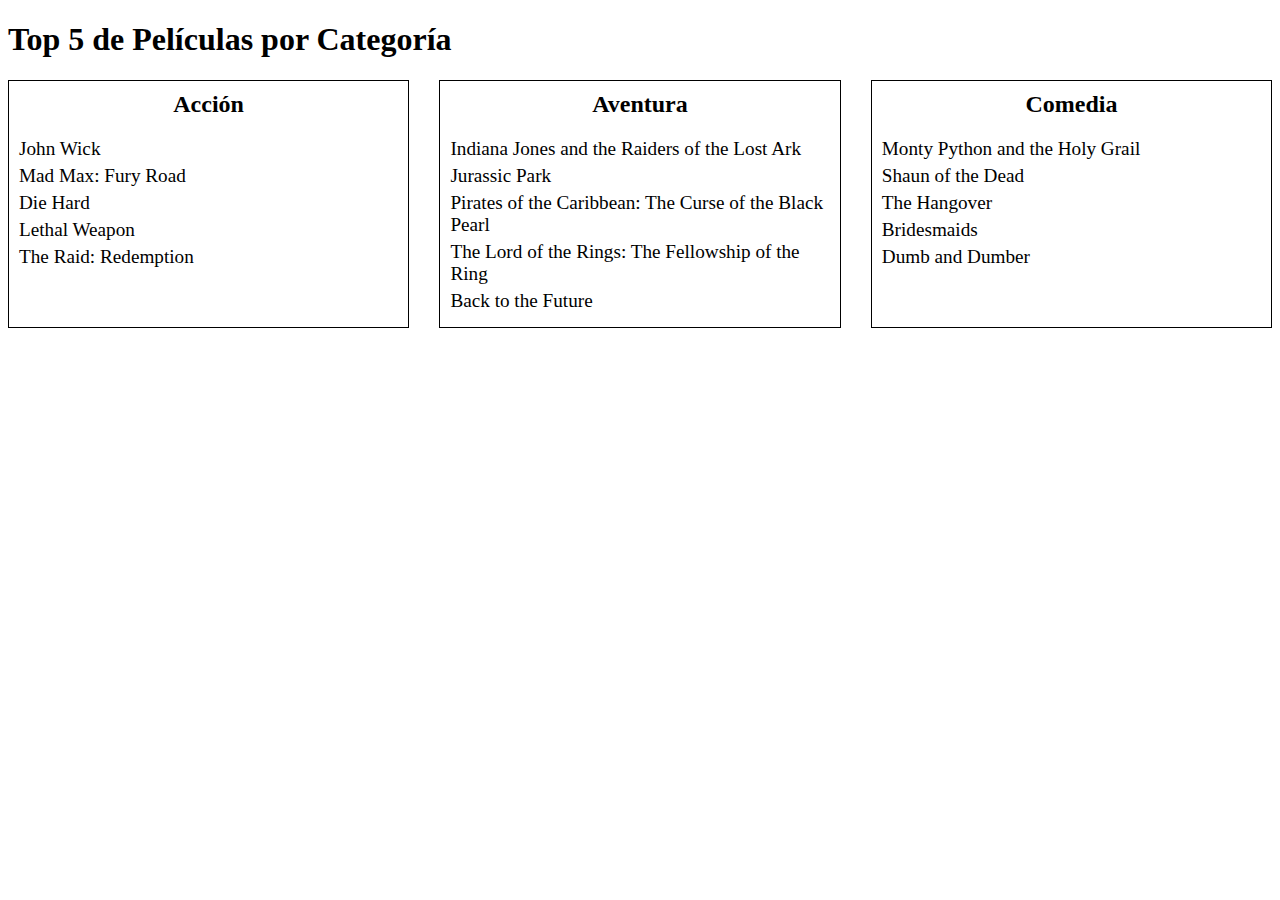
==== Muvell/index.html @ 52c37ce1 "Nuestras primeras lineas de codigo en HTML" ====
<!DOCTYPE html>
<html lang="en">
<head>
    <title>Muvell Movies</title>
    <meta charset="UTF-8">
    <meta http-equiv="X-UA-Compatible" content="IE=edge">
    <meta name="viewport" content="width=device-width, initial-scale=1.0">
    
    <!DOCTYPE html>
    <html>
    <head>
        <title>Top 5 de Películas por Categoría</title>
        <style>
            .container {
                display: flex;
                flex-wrap: wrap;
                justify-content: space-between;
            }
            .category {
                width: 30%;
                margin-bottom: 20px;
                border: 1px solid black;
                padding: 10px;
            }
            h2 {
                margin-top: 0;
                font-size: 1.5rem;
                font-weight: bold;
                text-align: center;
            }
            ul {
                margin: 0;
                padding: 0;
                list-style: none;
            }
            li {
                margin-bottom: 5px;
                font-size: 1.2rem;
            }
        </style>
    </head>
    <body>
        <h1>Top 5 de Películas por Categoría</h1>
        <div class="container">
            <div class="category">
                <h2>Acción</h2>
                <ul>
                    <li>John Wick</li>
                    <li>Mad Max: Fury Road</li>
                    <li>Die Hard</li>
                    <li>Lethal Weapon</li>
                    <li>The Raid: Redemption</li>
                </ul>
            </div>
            <div class="category">
                <h2>Aventura</h2>
                <ul>
                    <li>Indiana Jones and the Raiders of the Lost Ark</li>
                    <li>Jurassic Park</li>
                    <li>Pirates of the Caribbean: The Curse of the Black Pearl</li>
                    <li>The Lord of the Rings: The Fellowship of the Ring</li>
                    <li>Back to the Future</li>
                </ul>
            </div>
            <div class="category">
                <h2>Comedia</h2>
                <ul>
                    <li>Monty Python and the Holy Grail</li>
                    <li>Shaun of the Dead</li>
                    <li>The Hangover</li>
                    <li>Bridesmaids</li>
                    <li>Dumb and Dumber</li>
                </ul>
            </div>
            <!-- Agrega más categorías según las películas que necesites -->
        </div>
    </body>
    </html>
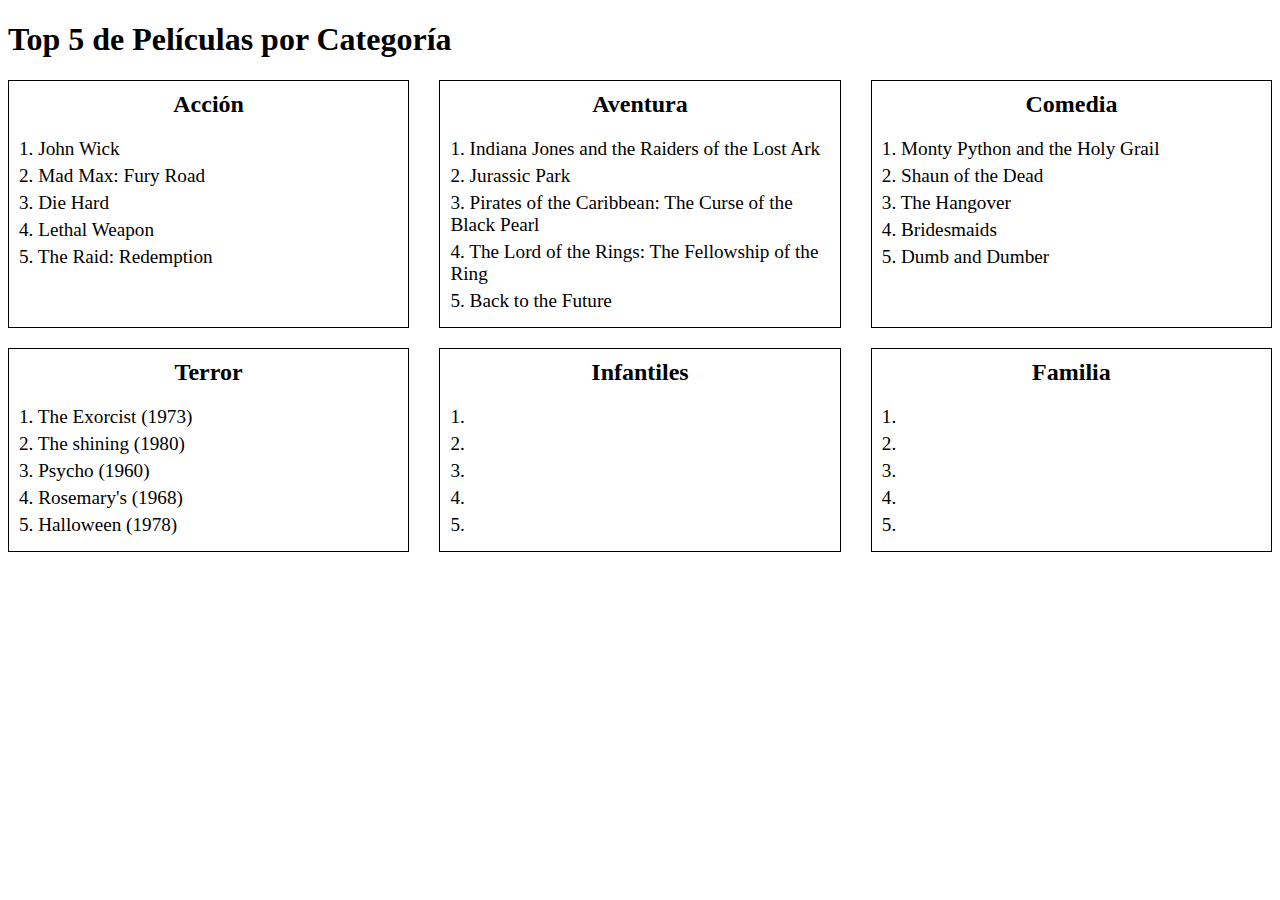
==== commit 1b146d16: "Modificamos codigo" ====
--- a/Muvell/index.html
+++ b/Muvell/index.html
@@ -1,6 +1,16 @@
 <!DOCTYPE html>
 <html lang="en">
 <head>
+        <link rel="Website icon" type="png"
+        href="img/PE.jpg">
+      
+        <title>Muvell</title>
+    </head>
+    <body>
+        
+    </body>
+    </html>
+
     <title>Muvell Movies</title>
     <meta charset="UTF-8">
     <meta http-equiv="X-UA-Compatible" content="IE=edge">
@@ -45,35 +55,65 @@
             <div class="category">
                 <h2>Acción</h2>
                 <ul>
-                    <li>John Wick</li>
-                    <li>Mad Max: Fury Road</li>
-                    <li>Die Hard</li>
-                    <li>Lethal Weapon</li>
-                    <li>The Raid: Redemption</li>
+                    <li>1. John Wick</li>
+                    <li>2. Mad Max: Fury Road</li>
+                    <li>3. Die Hard</li>
+                    <li>4. Lethal Weapon</li>
+                    <li>5. The Raid: Redemption</li>
                 </ul>
             </div>
             <div class="category">
                 <h2>Aventura</h2>
                 <ul>
-                    <li>Indiana Jones and the Raiders of the Lost Ark</li>
-                    <li>Jurassic Park</li>
-                    <li>Pirates of the Caribbean: The Curse of the Black Pearl</li>
-                    <li>The Lord of the Rings: The Fellowship of the Ring</li>
-                    <li>Back to the Future</li>
+                    <li>1. Indiana Jones and the Raiders of the Lost Ark</li>
+                    <li>2. Jurassic Park</li>
+                    <li>3. Pirates of the Caribbean: The Curse of the Black Pearl</li>
+                    <li>4. The Lord of the Rings: The Fellowship of the Ring</li>
+                    <li>5. Back to the Future</li>
                 </ul>
             </div>
             <div class="category">
                 <h2>Comedia</h2>
                 <ul>
-                    <li>Monty Python and the Holy Grail</li>
-                    <li>Shaun of the Dead</li>
-                    <li>The Hangover</li>
-                    <li>Bridesmaids</li>
-                    <li>Dumb and Dumber</li>
+                    <li>1. Monty Python and the Holy Grail</li>
+                    <li>2. Shaun of the Dead</li>
+                    <li>3. The Hangover</li>
+                    <li>4. Bridesmaids</li>
+                    <li>5. Dumb and Dumber</li>
                 </ul>
             </div>
-            <!-- Agrega más categorías según las películas que necesites -->
-        </div>
+            <div class="category">
+                <h2>Terror</h2>
+                <ul>
+                    <li>1. The Exorcist (1973)</li>
+                    <li>2. The shining (1980)</li>
+                    <li>3. Psycho (1960)</li>
+                    <li>4. Rosemary's (1968)</li>
+                    <li>5. Halloween (1978)</li>
+                </ul>
+            </div>
+            <div class="category">
+                <h2>Infantiles</h2>
+                <ul>
+                    <li>1.</li>
+                    <li>2.</li>
+                    <li>3.</li>
+                    <li>4.</li>
+                    <li>5.</li>
+                </ul>
+            </div>
+            <div class="category">
+                <h2>Familia</h2>
+                <ul>
+                    <li>1.</li>
+                    <li>2.</li>
+                    <li>3.</li>
+                    <li>4.</li>
+                    <li>5.</li>
+                </ul>
+            </div>
+            
+            <!-- Agrega más categorías según las películas que necesitemos -->
     </body>
     </html>
     
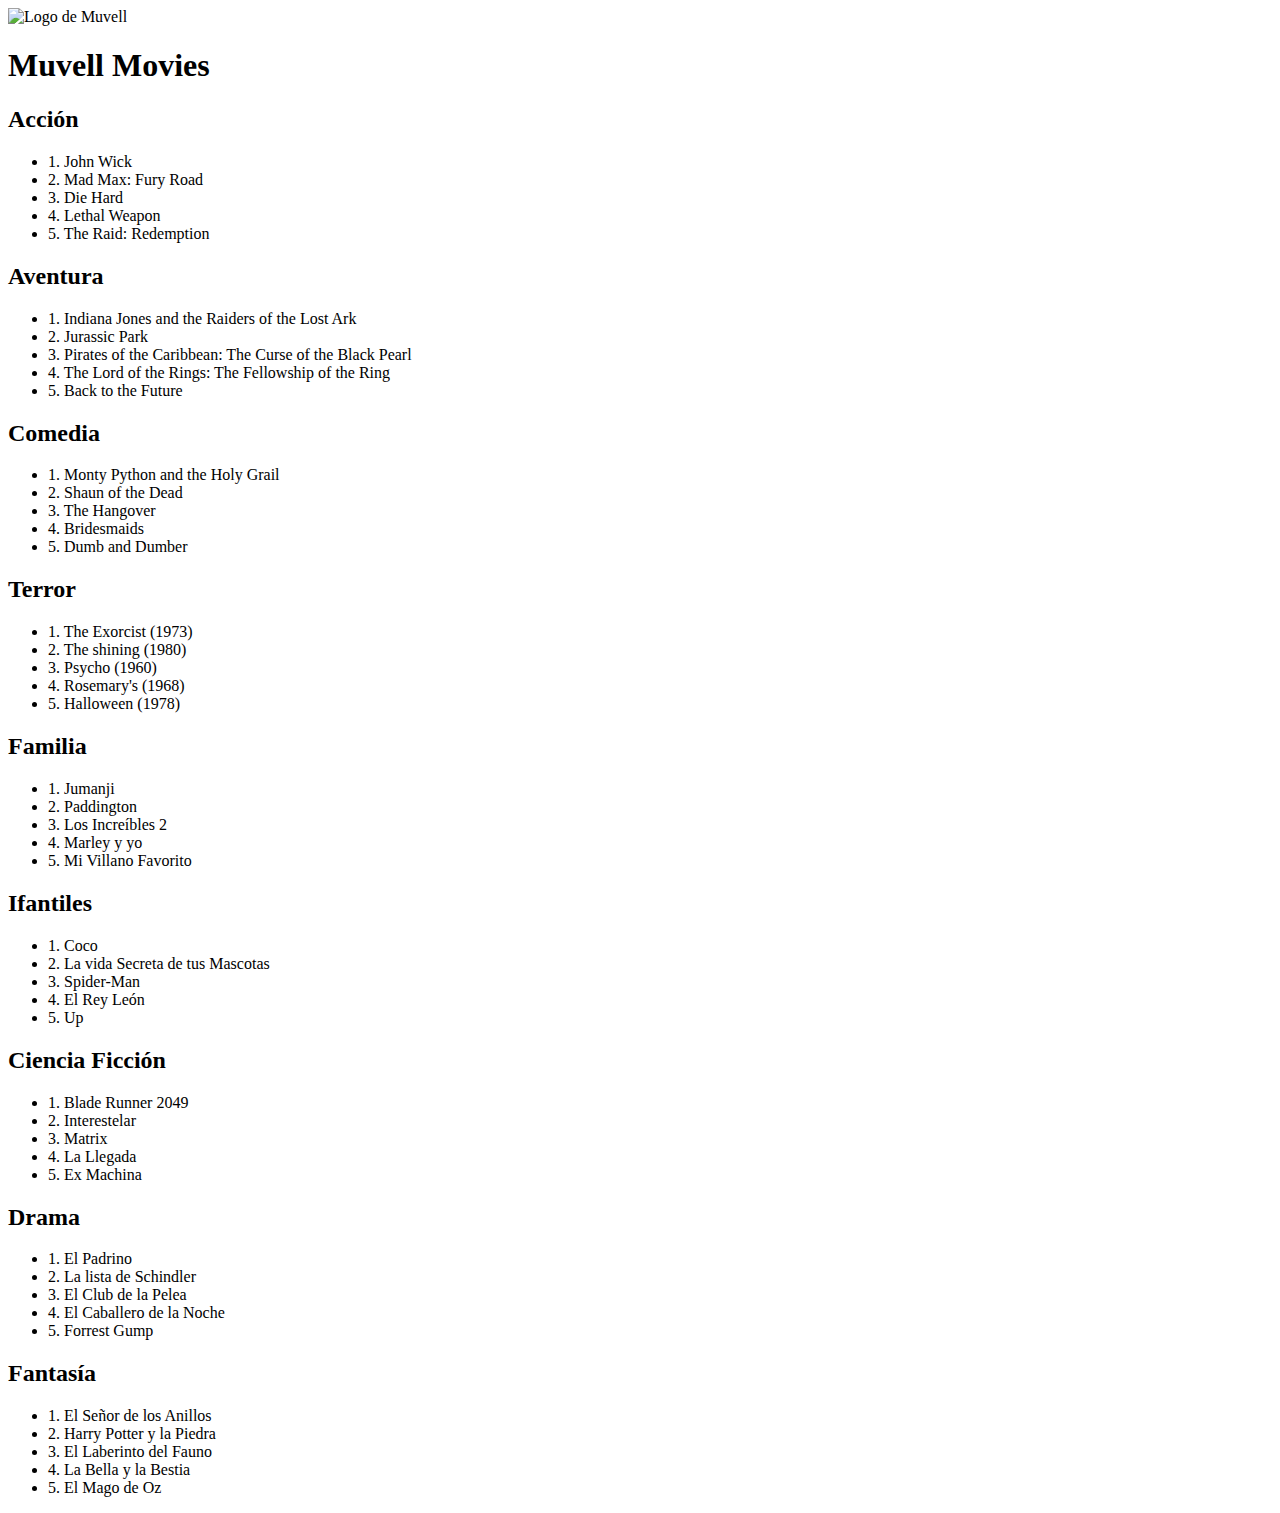
==== commit cf68c30a: "Modificamos lineas de html" ====
--- a/Muvell/index.html
+++ b/Muvell/index.html
@@ -1,56 +1,15 @@
 <!DOCTYPE html>
 <html lang="en">
 <head>
-        <link rel="Website icon" type="png"
-        href="img/PE.jpg">
-      
-        <title>Muvell</title>
-    </head>
-    <body>
-        
-    </body>
-    </html>
-
+    <meta charset="UTF-8">
     <title>Muvell Movies</title>
-    <meta charset="UTF-8">
-    <meta http-equiv="X-UA-Compatible" content="IE=edge">
-    <meta name="viewport" content="width=device-width, initial-scale=1.0">
-    
-    <!DOCTYPE html>
-    <html>
-    <head>
-        <title>Top 5 de Películas por Categoría</title>
-        <style>
-            .container {
-                display: flex;
-                flex-wrap: wrap;
-                justify-content: space-between;
-            }
-            .category {
-                width: 30%;
-                margin-bottom: 20px;
-                border: 1px solid black;
-                padding: 10px;
-            }
-            h2 {
-                margin-top: 0;
-                font-size: 1.5rem;
-                font-weight: bold;
-                text-align: center;
-            }
-            ul {
-                margin: 0;
-                padding: 0;
-                list-style: none;
-            }
-            li {
-                margin-bottom: 5px;
-                font-size: 1.2rem;
-            }
-        </style>
-    </head>
-    <body>
-        <h1>Top 5 de Películas por Categoría</h1>
+    <link rel="stylesheet" type="text/Css" href="/JS y Css/Style.Css">
+</head>
+<body>
+    <header>
+        <img src="img/10.jpg" alt="Logo de Muvell">
+        <h1>Muvell Movies</h1>
+    </header>
         <div class="container">
             <div class="category">
                 <h2>Acción</h2>
@@ -93,23 +52,53 @@
                 </ul>
             </div>
             <div class="category">
-                <h2>Infantiles</h2>
+                <h2>Familia</h2>
                 <ul>
-                    <li>1.</li>
-                    <li>2.</li>
-                    <li>3.</li>
-                    <li>4.</li>
-                    <li>5.</li>
+                    <li>1. Jumanji</li>
+                    <li>2. Paddington</li>
+                    <li>3. Los Increíbles 2</li>
+                    <li>4. Marley y yo</li>
+                    <li>5. Mi Villano Favorito</li>
                 </ul>
             </div>
             <div class="category">
-                <h2>Familia</h2>
+                <h2>Ifantiles</h2>
                 <ul>
-                    <li>1.</li>
-                    <li>2.</li>
-                    <li>3.</li>
-                    <li>4.</li>
-                    <li>5.</li>
+                    <li>1. Coco</li>
+                    <li>2. La vida Secreta de tus Mascotas</li>
+                    <li>3. Spider-Man</li>
+                    <li>4. El Rey León</li>
+                    <li>5. Up</li>
+                </ul>
+            </div>
+            <div class="category">
+                <h2>Ciencia Ficción</h2>
+                <ul>
+                    <li>1. Blade Runner 2049</li>
+                    <li>2. Interestelar</li>
+                    <li>3. Matrix</li>
+                    <li>4. La Llegada</li>
+                    <li>5. Ex Machina</li>
+                </ul>
+            </div>
+            <div class="category">
+                <h2>Drama</h2>
+                <ul>
+                    <li>1. El Padrino</li>
+                    <li>2. La lista de Schindler</li>
+                    <li>3. El Club de la Pelea</li>
+                    <li>4. El Caballero de la Noche</li>
+                    <li>5. Forrest Gump</li>
+                </ul>
+            </div>
+            <div class="category">
+                <h2>Fantasía</h2>
+                <ul>
+                    <li>1. El Señor de los Anillos</li>
+                    <li>2. Harry Potter y la Piedra</li>
+                    <li>3. El Laberinto del Fauno</li>
+                    <li>4. La Bella y la Bestia</li>
+                    <li>5. El Mago de Oz</li>
                 </ul>
             </div>
             
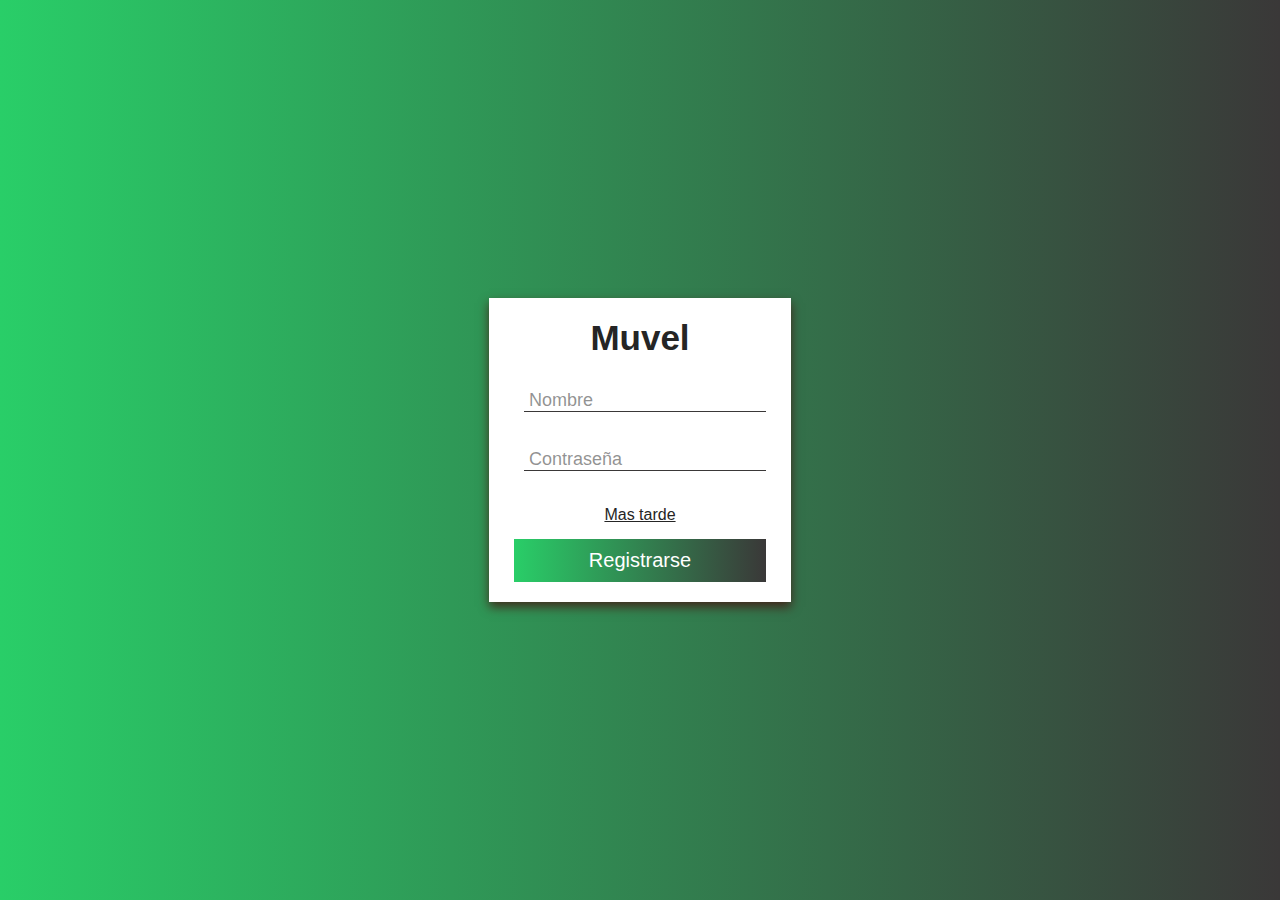
==== commit 3463147e: "login y pagina2 con resposive" ====
--- a/Muvell/index.html
+++ b/Muvell/index.html
@@ -1,108 +1,37 @@
 <!DOCTYPE html>
 <html lang="en">
+
 <head>
     <meta charset="UTF-8">
+    <meta http-equiv="X-UA-Compatible" content="IE=edge">
+    <meta name="viewport" content="width=device-width, initial-scale=1.0">
     <title>Muvell Movies</title>
-    <link rel="stylesheet" type="text/Css" href="/JS y Css/Style.Css">
+    <link rel="stylesheet" href="css/index.css">
+    <link rel="stylesheet" href="https://cdnjs.cloudflare.com/ajax/libs/font-awesome/6.4.0/css/all.min.css" 
+    integrity="sha512-iecdLmaskl7CVkqkXNQ/ZH/XLlvWZOJyj7Yy7tcenmpD1ypASozpmT/E0iPtmFIB46ZmdtAc9eNBvH0H/ZpiBw=="
+     crossorigin="anonymous" referrerpolicy="no-referrer" />
 </head>
+
 <body>
-    <header>
-        <img src="img/10.jpg" alt="Logo de Muvell">
-        <h1>Muvell Movies</h1>
-    </header>
-        <div class="container">
-            <div class="category">
-                <h2>Acción</h2>
-                <ul>
-                    <li>1. John Wick</li>
-                    <li>2. Mad Max: Fury Road</li>
-                    <li>3. Die Hard</li>
-                    <li>4. Lethal Weapon</li>
-                    <li>5. The Raid: Redemption</li>
-                </ul>
-            </div>
-            <div class="category">
-                <h2>Aventura</h2>
-                <ul>
-                    <li>1. Indiana Jones and the Raiders of the Lost Ark</li>
-                    <li>2. Jurassic Park</li>
-                    <li>3. Pirates of the Caribbean: The Curse of the Black Pearl</li>
-                    <li>4. The Lord of the Rings: The Fellowship of the Ring</li>
-                    <li>5. Back to the Future</li>
-                </ul>
-            </div>
-            <div class="category">
-                <h2>Comedia</h2>
-                <ul>
-                    <li>1. Monty Python and the Holy Grail</li>
-                    <li>2. Shaun of the Dead</li>
-                    <li>3. The Hangover</li>
-                    <li>4. Bridesmaids</li>
-                    <li>5. Dumb and Dumber</li>
-                </ul>
-            </div>
-            <div class="category">
-                <h2>Terror</h2>
-                <ul>
-                    <li>1. The Exorcist (1973)</li>
-                    <li>2. The shining (1980)</li>
-                    <li>3. Psycho (1960)</li>
-                    <li>4. Rosemary's (1968)</li>
-                    <li>5. Halloween (1978)</li>
-                </ul>
-            </div>
-            <div class="category">
-                <h2>Familia</h2>
-                <ul>
-                    <li>1. Jumanji</li>
-                    <li>2. Paddington</li>
-                    <li>3. Los Increíbles 2</li>
-                    <li>4. Marley y yo</li>
-                    <li>5. Mi Villano Favorito</li>
-                </ul>
-            </div>
-            <div class="category">
-                <h2>Ifantiles</h2>
-                <ul>
-                    <li>1. Coco</li>
-                    <li>2. La vida Secreta de tus Mascotas</li>
-                    <li>3. Spider-Man</li>
-                    <li>4. El Rey León</li>
-                    <li>5. Up</li>
-                </ul>
-            </div>
-            <div class="category">
-                <h2>Ciencia Ficción</h2>
-                <ul>
-                    <li>1. Blade Runner 2049</li>
-                    <li>2. Interestelar</li>
-                    <li>3. Matrix</li>
-                    <li>4. La Llegada</li>
-                    <li>5. Ex Machina</li>
-                </ul>
-            </div>
-            <div class="category">
-                <h2>Drama</h2>
-                <ul>
-                    <li>1. El Padrino</li>
-                    <li>2. La lista de Schindler</li>
-                    <li>3. El Club de la Pelea</li>
-                    <li>4. El Caballero de la Noche</li>
-                    <li>5. Forrest Gump</li>
-                </ul>
-            </div>
-            <div class="category">
-                <h2>Fantasía</h2>
-                <ul>
-                    <li>1. El Señor de los Anillos</li>
-                    <li>2. Harry Potter y la Piedra</li>
-                    <li>3. El Laberinto del Fauno</li>
-                    <li>4. La Bella y la Bestia</li>
-                    <li>5. El Mago de Oz</li>
-                </ul>
-            </div>
-            
-            <!-- Agrega más categorías según las películas que necesitemos -->
-    </body>
-    </html>
-    
+    <form action="">
+ <form action="">
+        <h1 class="title">Muvel</h1>
+        <label>
+            <i class="fa-solid fa-user"></i>
+            <input placeholder="Nombre" type="text" id="username">
+        </label>
+        <label>
+            <i class="fa-solid fa-lock"></i>
+            <input placeholder="Contraseña" type="password" id="password">
+        </label>
+        <a href="pagina.html" class="link">Mas tarde</a>
+
+        <button id="button">Registrarse</button>
+    </form>
+       
+
+    </form>
+    <script src="js/main.js"></script>
+</body>
+
+</html>--- a/Muvell/css/index.css
+++ b/Muvell/css/index.css
@@ -0,0 +1,68 @@
+* {
+    margin: 0;
+    padding: 0;
+    box-sizing: border-box;
+    font-family: sans-serif;
+}
+
+body {
+    display: flex;
+    align-items: center;
+    justify-content: center;
+    min-height: 100vh;
+    background: linear-gradient(to right,  rgb(41, 206, 104),#3a3838);
+}
+
+form {
+    display: flex;
+    flex-direction: column;
+    background: #fff;
+    text-align: center;
+    padding: 20px 25px;
+    box-shadow: 0 5px 10px rgba(71, 3, 6, 0.7);
+}
+
+form .title {
+    color: #252525;
+    font-size: 35px;
+    font-weight: 800;
+    margin-bottom: 30px;
+}
+
+form label {
+    margin-bottom: 35px;
+}
+
+form label .fa-solid {
+    font-size: 20px;
+    color: #3a3838;
+    margin-right: 10px;
+}
+
+form label input {
+    outline: none;
+    border: none;
+    color: #252525;
+    border-bottom: solid 1px #3a3838;
+    padding: 0 5px;
+    font-size: 18px;
+}
+
+form label input::placeholder {
+    color: rgba(37, 37, 37, 0.5);
+}
+
+
+form .link {
+    color: #252525;
+    margin-bottom: 15px;
+}
+
+form button {
+    color: #fff;
+    border: none;
+    background: linear-gradient(to right,rgb(41, 206, 104),#3a3838);
+    padding: 10px 15px;
+    cursor: pointer;
+    font-size: 20px;
+}